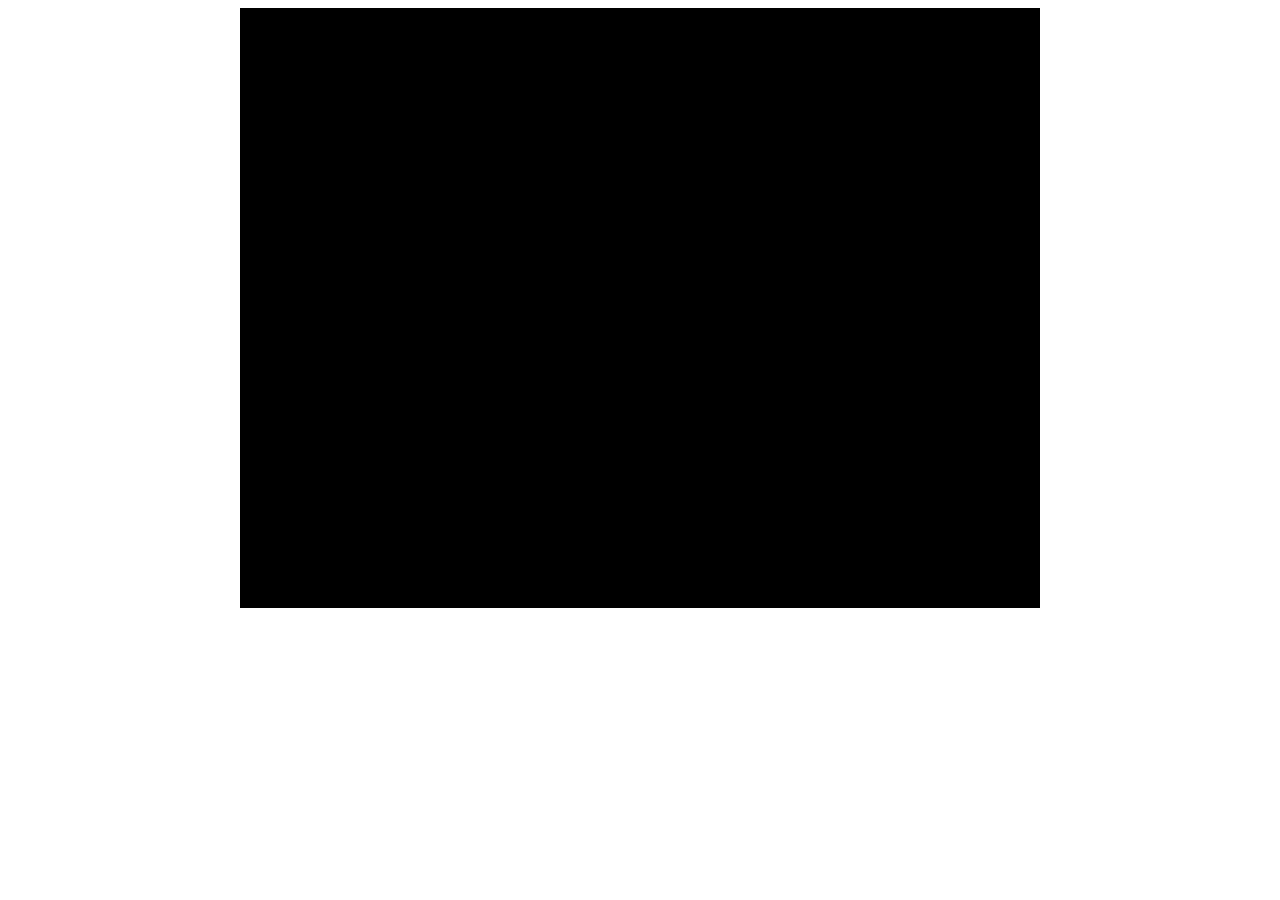
==== index.html @ 08449ffc "canvas added" ====
<!DOCTYPE html>
<html lang="en">
<head>
    <meta charset="UTF-8">
    <meta name="viewport" content="width=device-width, initial-scale=1.0">
    <link rel="stylesheet" href="style.css">
    <title>Balloon Pop Game</title>
</head>
<body>
    <canvas id="canva"></canvas>
    <script src="script.js"></script>
</body>
</html>
---- style.css ----
body {
    overflow: hidden;
}

#canva {
    display: block;
    margin: 0 auto;
    width: 800px;
    height: 600px;
    background-color: black;
}
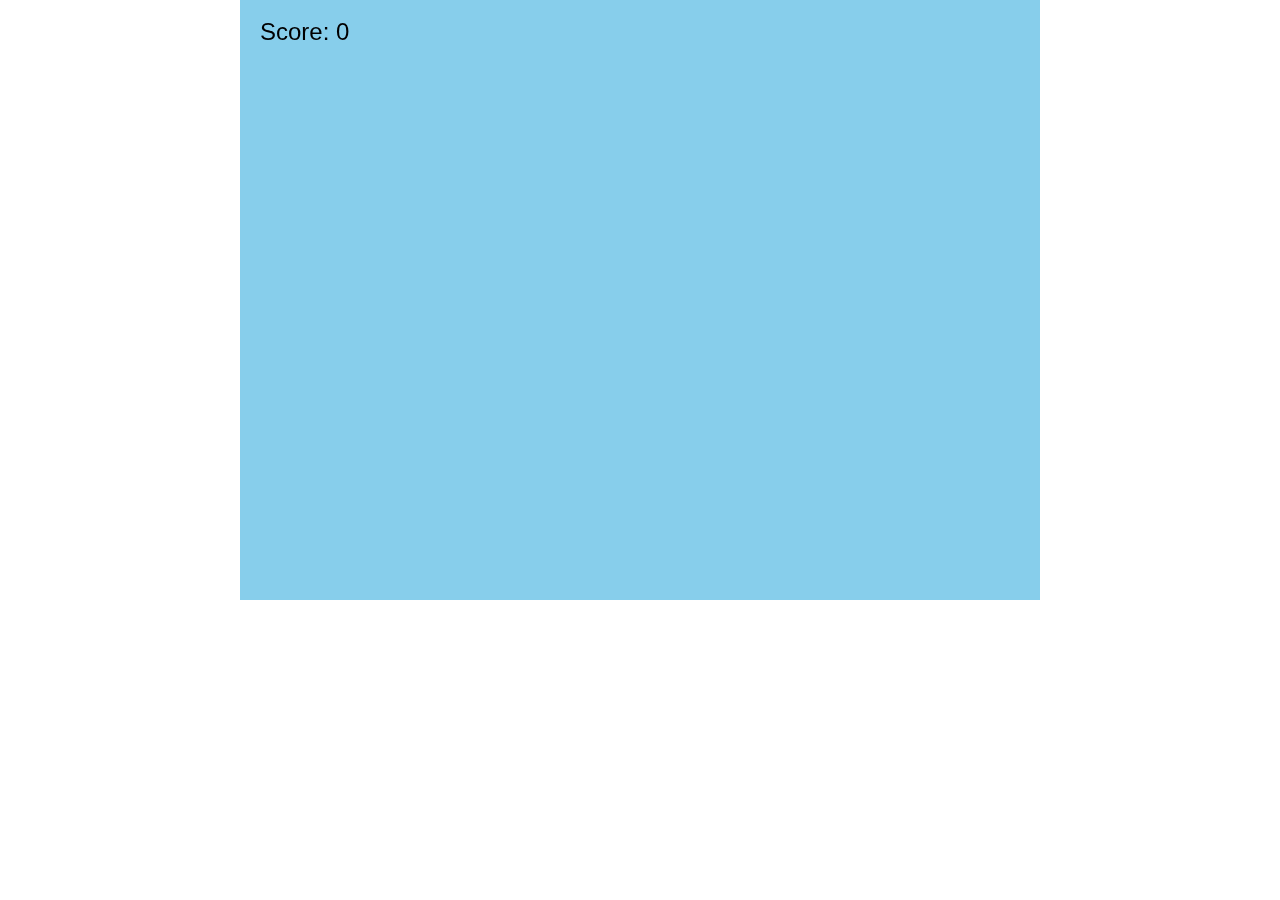
==== commit a19c505b: "movement of balloons added" ====
--- a/index.html
+++ b/index.html
@@ -7,7 +7,7 @@
     <title>Balloon Pop Game</title>
 </head>
 <body>
-    <canvas id="canva"></canvas>
+    <canvas id="canva" width="800" height="600"></canvas>
     <script src="script.js"></script>
 </body>
 </html>
--- a/style.css
+++ b/style.css
@@ -1,13 +1,12 @@
 body {
+    margin:0;
     overflow: hidden;
 }
 
 #canva {
     display: block;
     margin: 0 auto;
-    width: 800px;
-    height: 600px;
-    background-color: black;
+    background-color: skyblue;
 }
 
 
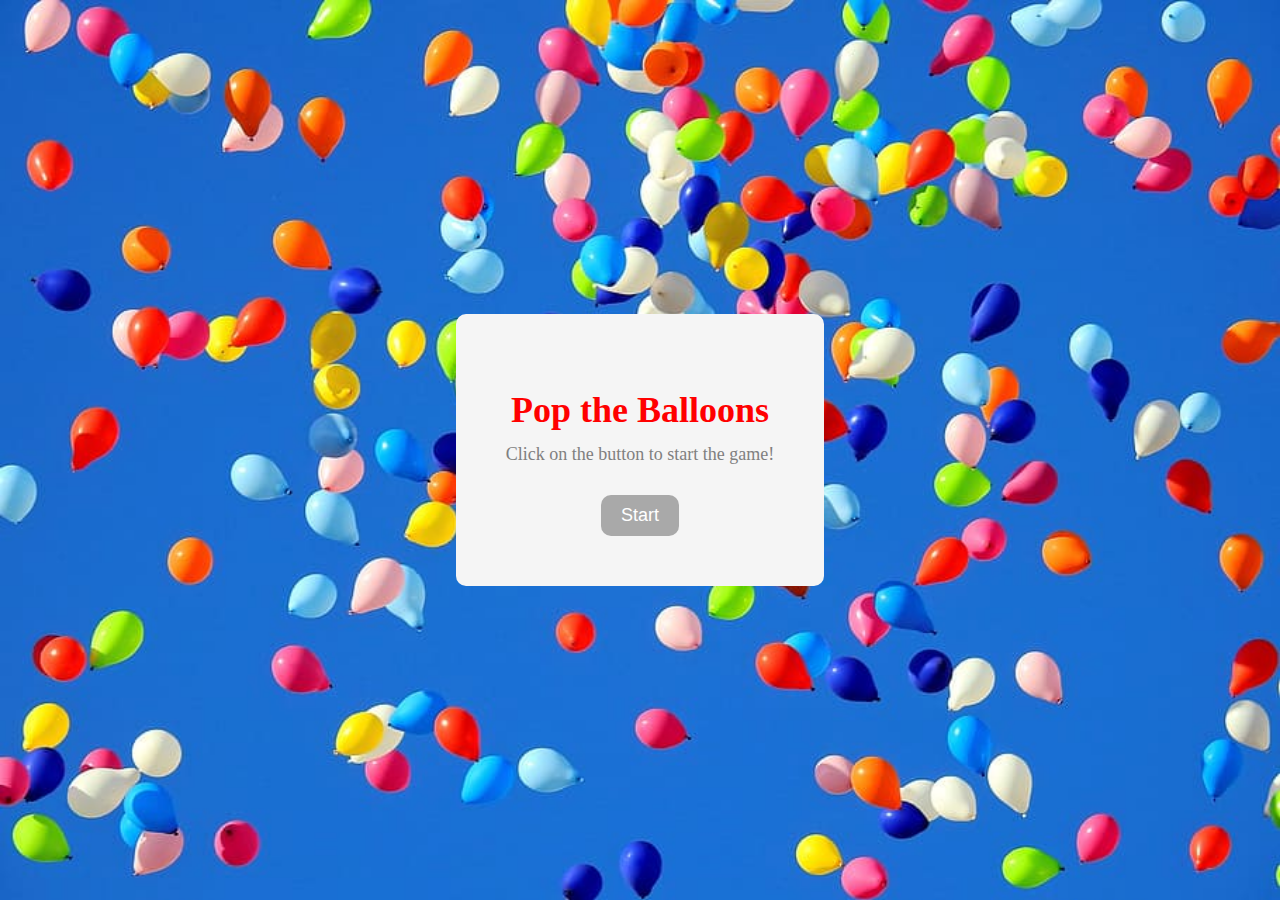
==== commit b3a7d54e: "added intro and background" ====
--- a/index.html
+++ b/index.html
@@ -1,13 +1,20 @@
 <!DOCTYPE html>
 <html lang="en">
+
 <head>
     <meta charset="UTF-8">
     <meta name="viewport" content="width=device-width, initial-scale=1.0">
-    <link rel="stylesheet" href="style.css">
-    <title>Balloon Pop Game</title>
+    <link rel="stylesheet" href="/css/ind.css">
+    <title>Your Game Title</title>
 </head>
+
 <body>
-    <canvas id="canva" width="800" height="600"></canvas>
-    <script src="script.js"></script>
+    <div class="intro">
+        <h1>Pop the Balloons</h1>
+        <p>Click on the button to start the game!</p>
+        <a href="/game.html"><button>Start</button></a>
+        
+    </div>
 </body>
+
 </html>
--- a/css/ind.css
+++ b/css/ind.css
@@ -0,0 +1,50 @@
+body {
+    margin: 0;
+    display: flex;
+    justify-content: center;
+    align-items: center;
+    height: 100vh;
+    background-image: url(/assets/balloon.jpg);
+    background-size: cover;
+    overflow: hidden;
+}
+
+.intro {
+    text-align: center;
+    display: flex;
+    flex-direction: column;
+    justify-content: center;
+    align-items: center;
+    background-color: whitesmoke;
+    padding : 50px;
+    border-radius: 10px;
+}
+a{
+    text-decoration: none;
+}
+
+h1 {
+    font-size: 36px;
+    color: red;
+    margin-bottom: -5px;
+}
+
+p {
+    font-size: 18px;
+    color: grey;
+    margin-bottom: 30px;
+}
+
+button {
+    padding: 10px 20px;
+    font-size: 18px;
+    background-color: darkgrey;
+    color: white;
+    border: none;
+    border-radius: 10px;
+    transition: background-color 0.3s ease;
+}
+
+button:hover {
+    background-color: red;
+}
